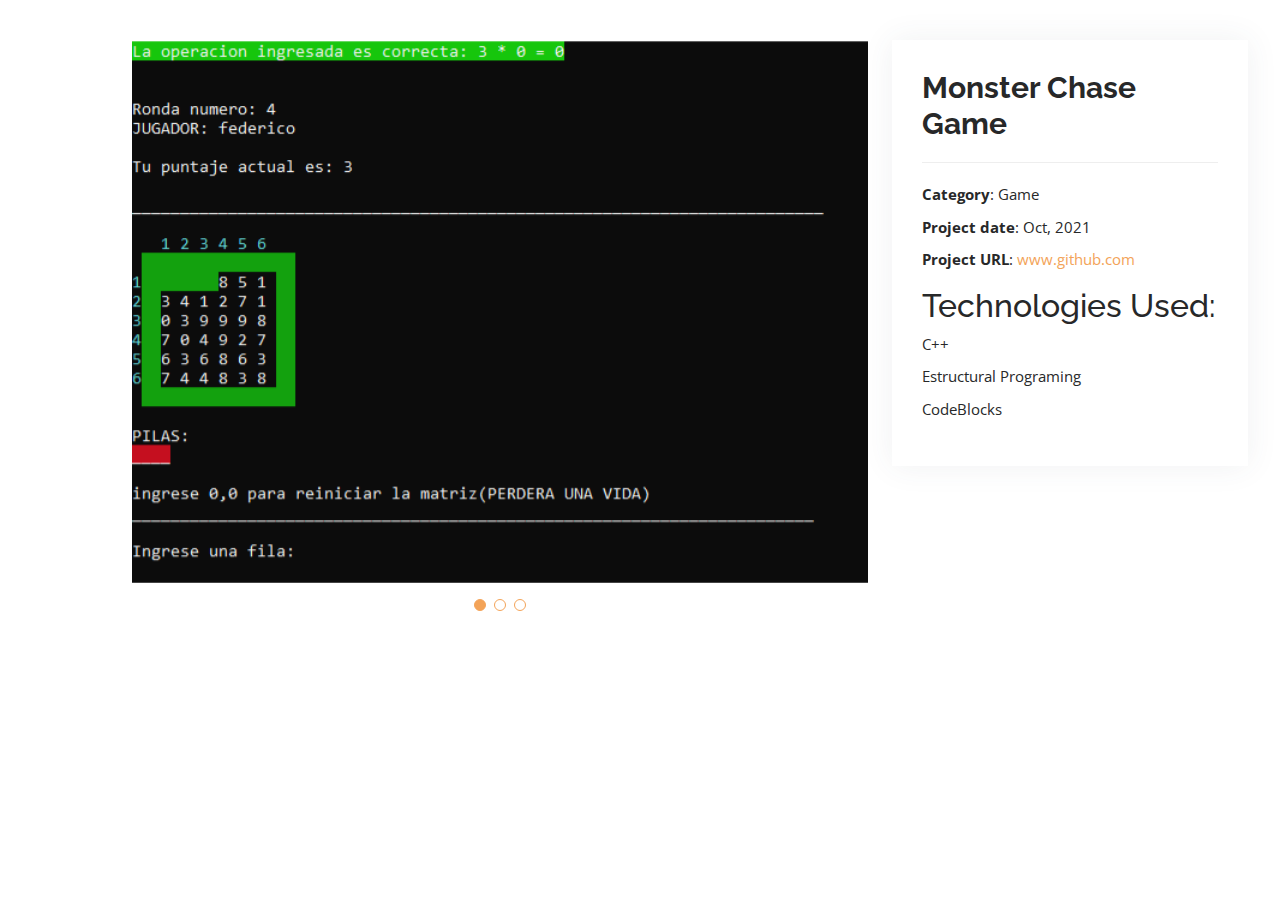
==== pages/gamecplus.html @ 0fb6419b "first commit" ====
<!DOCTYPE html>
<html lang="en">

<head>
  <meta charset="utf-8">
  <meta content="width=device-width, initial-scale=1.0" name="viewport">

  <title>Portfolio Details - Personal Bootstrap Template</title>
  <meta content="" name="description">
  <meta content="" name="keywords">

  <!-- Favicons -->
  <link href="../assets/img/favicon.png" rel="icon">
  <link href="../assets/img/apple-touch-icon.png" rel="apple-touch-icon">

  <!-- Google Fonts -->
  <link href="https://fonts.googleapis.com/css?family=Open+Sans:300,300i,400,400i,600,600i,700,700i|Raleway:300,300i,400,400i,500,500i,600,600i,700,700i|Poppins:300,300i,400,400i,500,500i,600,600i,700,700i" rel="stylesheet">

  <!-- Vendor CSS Files -->
  <link href="../assets/vendor/aos/aos.css" rel="stylesheet">
  <link href="../assets/vendor/bootstrap/css/bootstrap.min.css" rel="stylesheet">
  <link href="../assets/vendor/bootstrap-icons/bootstrap-icons.css" rel="stylesheet">
  <link href="../assets/vendor/boxicons/css/boxicons.min.css" rel="stylesheet">
  <link href="../assets/vendor/glightbox/css/glightbox.min.css" rel="stylesheet">
  <link href="../assets/vendor/swiper/swiper-bundle.min.css" rel="stylesheet">

  <!-- Template Main CSS File -->
  <link href="../assets/css/style.css" rel="stylesheet">

  <!-- =======================================================
  * Template Name: MyResume - v4.8.1
  * Template URL: https://bootstrapmade.com/free-html-bootstrap-template-my-resume/
  * Author: BootstrapMade.com
  * License: https://bootstrapmade.com/license/
  ======================================================== -->
</head>

<body>

  <main id="main">

    <!-- ======= Portfolio Details Section ======= -->
    <section id="portfolio-details" class="portfolio-details">
      <div class="container">

        <div class="row gy-4">

          <div class="col-lg-8">
            <div class="portfolio-details-slider swiper">
              <div class="swiper-wrapper align-items-center">

                <div class="swiper-slide">
                  <img src="../assets/img/portfolio/mathrix..png" alt="">
                </div>

                <div class="swiper-slide">
                  <img src="../assets/img/portfolio/mathrix1.png" alt="">
                </div>

                <div class="swiper-slide">
                  <img src="../assets/img/portfolio/mathrix2.png" alt="">
                </div>

              </div>
              <div class="swiper-pagination"></div>
            </div>
          </div>

          <div class="col-lg-4">
            <div class="portfolio-info">
              <h3>Monster Chase Game</h3>
              <ul>
                <li><strong>Category</strong>: Game</li>
                <li><strong>Project date</strong>: Oct, 2021</li>
                <li><strong>Project URL</strong>: <a href="https://github.com/fedemeju/Monster-Game-Chase" target="_blank">www.github.com</a></li>
              </ul>
              <h2>Technologies Used:</h2>
              <ul>
                <li>C++</li>
                <li>Estructural Programing</li>
                <li>CodeBlocks</li>
              </ul>
            </div>

          </div>

        </div>

      </div>
    </section><!-- End Portfolio Details Section -->

  </main><!-- End #main -->

  <div id="preloader"></div>
  <a href="#" class="back-to-top d-flex align-items-center justify-content-center"><i class="bi bi-arrow-up-short"></i></a>

  <!-- Vendor JS Files -->
  <script src="../assets/vendor/purecounter/purecounter_vanilla.js"></script>
  <script src="../assets/vendor/aos/aos.js"></script>
  <script src="../assets/vendor/bootstrap/js/bootstrap.bundle.min.js"></script>
  <script src="../assets/vendor/glightbox/js/glightbox.min.js"></script>
  <script src="../assets/vendor/isotope-layout/isotope.pkgd.min.js"></script>
  <script src="../assets/vendor/swiper/swiper-bundle.min.js"></script>
  <script src="../assets/vendor/typed.js/typed.min.js"></script>
  <script src="../assets/vendor/waypoints/noframework.waypoints.js"></script>
  <script src="../assets/vendor/php-email-form/validate.js"></script>

  <!-- Template Main JS File -->
  <script src="../assets/js/main.js"></script>

</body>

</html>
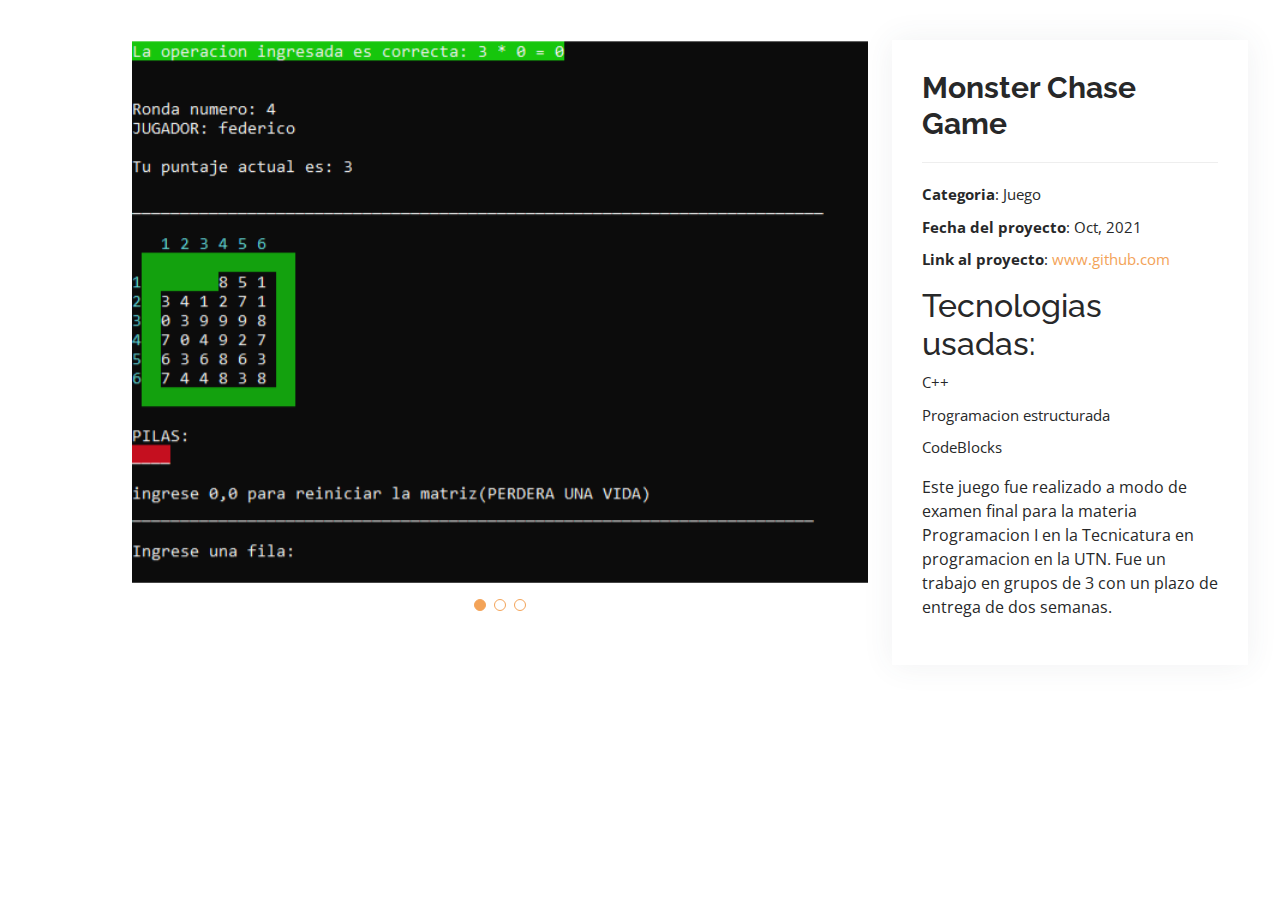
==== commit 943eedc3: "ESP" ====
--- a/pages/gamecplus.html
+++ b/pages/gamecplus.html
@@ -70,16 +70,21 @@
             <div class="portfolio-info">
               <h3>Monster Chase Game</h3>
               <ul>
-                <li><strong>Category</strong>: Game</li>
-                <li><strong>Project date</strong>: Oct, 2021</li>
-                <li><strong>Project URL</strong>: <a href="https://github.com/fedemeju/Monster-Game-Chase" target="_blank">www.github.com</a></li>
+                <li><strong>Categoria</strong>: Juego</li>
+                <li><strong>Fecha del proyecto</strong>: Oct, 2021</li>
+                <li><strong>Link al proyecto</strong>: <a href="https://github.com/fedemeju/Monster-Game-Chase" target="_blank">www.github.com</a></li>
               </ul>
-              <h2>Technologies Used:</h2>
+              <h2>Tecnologias usadas:</h2>
               <ul>
                 <li>C++</li>
-                <li>Estructural Programing</li>
+                <li>Programacion estructurada</li>
                 <li>CodeBlocks</li>
               </ul>
+
+              <p>Este juego fue realizado a modo de examen final para la materia Programacion I en la 
+                Tecnicatura en programacion en la UTN. Fue un trabajo en grupos de 3 con un plazo de 
+                entrega de dos semanas.
+              </p>
             </div>
 
           </div>
--- a/assets/css/style.css
+++ b/assets/css/style.css
@@ -423,7 +423,10 @@
   font-size: 26px;
   color: #728394;
 }
-
+.perfil-img{
+  height: 300px;
+  width: 300px;
+}
 .about .content ul {
   list-style: none;
   padding: 0;
@@ -497,7 +500,10 @@
   margin-bottom: 20px;
   color: #45505b;
 }
-
+.cv-link{
+  font-weight: bold;
+  font-size: 20px;
+}
 .resume .resume-item {
   padding: 0 0 20px 20px;
   margin-top: -2px;
@@ -996,7 +1002,7 @@
 
 .contact .info i {
   font-size: 20px;
-  color: #0563bb;
+  color:var(--color);
   float: left;
   width: 44px;
   height: 44px;
@@ -1031,7 +1037,7 @@
 .contact .info .email:hover i,
 .contact .info .address:hover i,
 .contact .info .phone:hover i {
-  background: #0563bb;
+  background:var(--color);
   color: #fff;
 }
 
@@ -1102,7 +1108,7 @@
 }
 
 .contact .php-email-form button[type=submit] {
-  background: #0563bb;
+  background: var(--color);
   border: 0;
   padding: 10px 35px;
   color: #fff;
@@ -1111,7 +1117,7 @@
 }
 
 .contact .php-email-form button[type=submit]:hover {
-  background: #0678e3;
+  background: var(--color);
 }
 
 @-webkit-keyframes animate-loading {
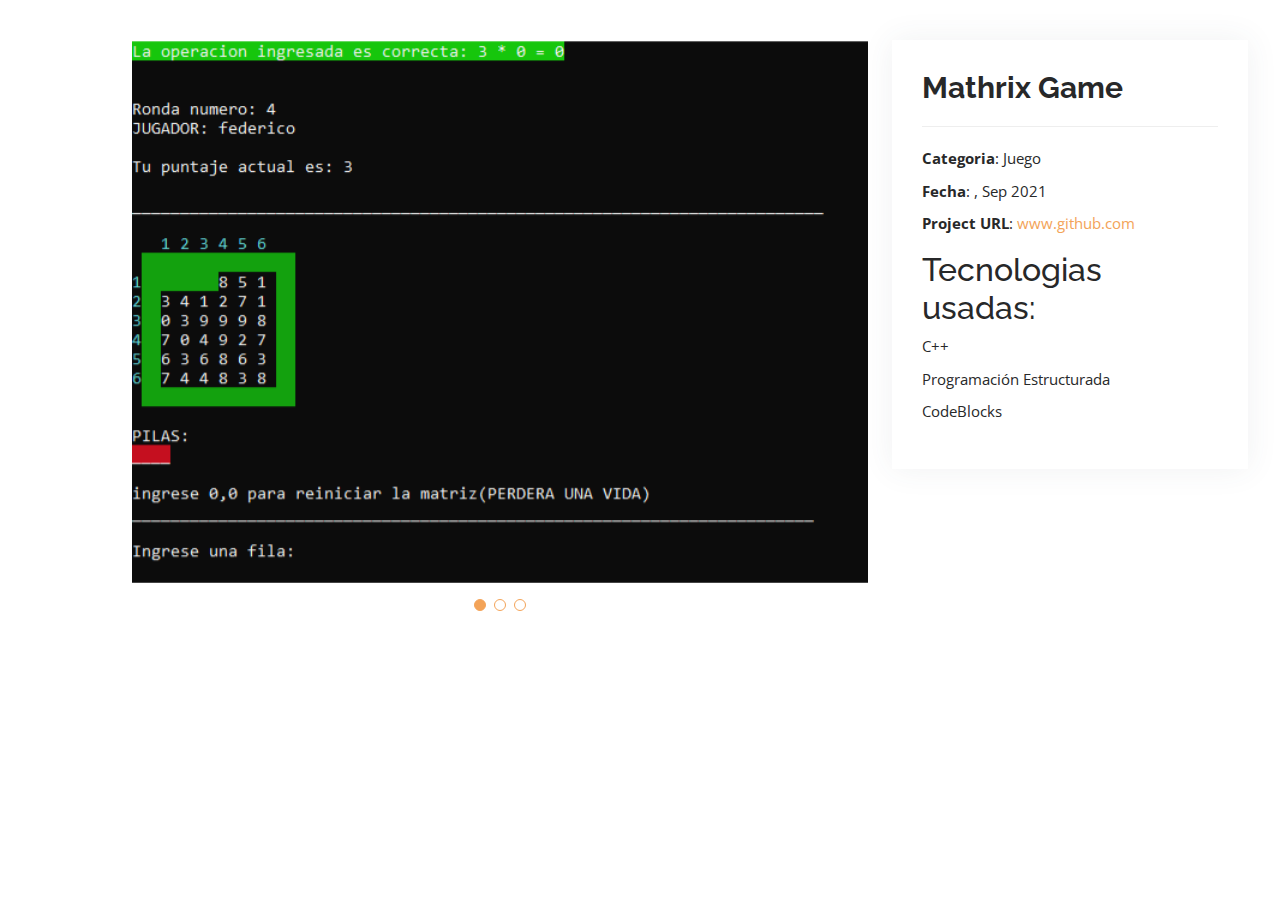
==== commit 986c4d06: "mas cambios" ====
--- a/pages/gamecplus.html
+++ b/pages/gamecplus.html
@@ -68,23 +68,18 @@
 
           <div class="col-lg-4">
             <div class="portfolio-info">
-              <h3>Monster Chase Game</h3>
+              <h3>Mathrix Game</h3>
               <ul>
                 <li><strong>Categoria</strong>: Juego</li>
-                <li><strong>Fecha del proyecto</strong>: Oct, 2021</li>
-                <li><strong>Link al proyecto</strong>: <a href="https://github.com/fedemeju/Monster-Game-Chase" target="_blank">www.github.com</a></li>
+                <li><strong>Fecha</strong>: , Sep 2021</li>
+                <li><strong>Project URL</strong>: <a href="https://github.com/fedemeju/MATHrix-game" target="_blank">www.github.com</a></li>
               </ul>
               <h2>Tecnologias usadas:</h2>
               <ul>
                 <li>C++</li>
-                <li>Programacion estructurada</li>
+                <li>Programación Estructurada</li>
                 <li>CodeBlocks</li>
               </ul>
-
-              <p>Este juego fue realizado a modo de examen final para la materia Programacion I en la 
-                Tecnicatura en programacion en la UTN. Fue un trabajo en grupos de 3 con un plazo de 
-                entrega de dos semanas.
-              </p>
             </div>
 
           </div>
--- a/assets/css/style.css
+++ b/assets/css/style.css
@@ -5,10 +5,12 @@
 body {
   font-family: "Open Sans", sans-serif;
   color: #272829;
+  overflow-x: hidden;
 }
 
 :root{
   --color: rgb(243, 163, 88);
+  --sombra: 7px 7px 9px -5px rgba(94,94,94,0.67);
 }
 
 a {
@@ -287,15 +289,27 @@
 # Hero Section
 --------------------------------------------------------------*/
 
-.hero-container{}
+.hero-container{
+
+  height: 100vh;
+  top: 0;
+  z-index: 100;
+  overflow: hidden;
+  display: flex;
+
+}
+
+
+
 #hero {
   width: 100vw;
-  height: 100vh;
-  background: url("../img/perfil2.jpg") left no-repeat;
-  background-size: cover;
-  position: relative;
-}
-
+  margin: 0;
+  padding-top: 0;
+}
+
+.heroCont{
+  min-height: 100vh;
+}
 @media (min-width: 992px) {
   #hero {
     padding-left: 160px;
@@ -304,7 +318,7 @@
 
 #hero:before {
   content: "";
-  background: rgba(255, 255, 255, 0.8);
+  /* background: rgba(255, 255, 255, 0.8); */
   position: absolute;
   bottom: 0;
   top: 0;
@@ -369,9 +383,18 @@
 /*--------------------------------------------------------------
 # Sections General
 --------------------------------------------------------------*/
+
+canvas{
+  display: block;
+  position: absolute;
+  height: 100vh;
+  top: 0;
+  z-index: -1;
+}
 section {
   padding: 60px 0;
   overflow: hidden;
+  display: flex;
 }
 
 .section-title {
@@ -426,6 +449,9 @@
 .perfil-img{
   height: 300px;
   width: 300px;
+  box-shadow: var(--sombra);
+  text-align: center;
+
 }
 .about .content ul {
   list-style: none;
@@ -455,8 +481,10 @@
 
 
 /*--------------------------------------------------------------
-# Akills
---------------------------------------------------------------*/
+# Skills
+--------------------------------------------------------------*/
+
+
 .skills .progress {
   height: 60px;
   display: block;
@@ -554,6 +582,9 @@
   border: 2px solid var(--color);
 }
 
+/*--------------------------------------------------------------
+# Portfolio
+--------------------------------------------------------------*/
 /*--------------------------------------------------------------
 # Portfolio
 --------------------------------------------------------------*/
@@ -599,6 +630,7 @@
   overflow: hidden;
   z-index: 1;
   background: rgba(69, 80, 91, 0.8);
+  max-height: 200px;
 }
 
 .portfolio .portfolio-wrap::before {
